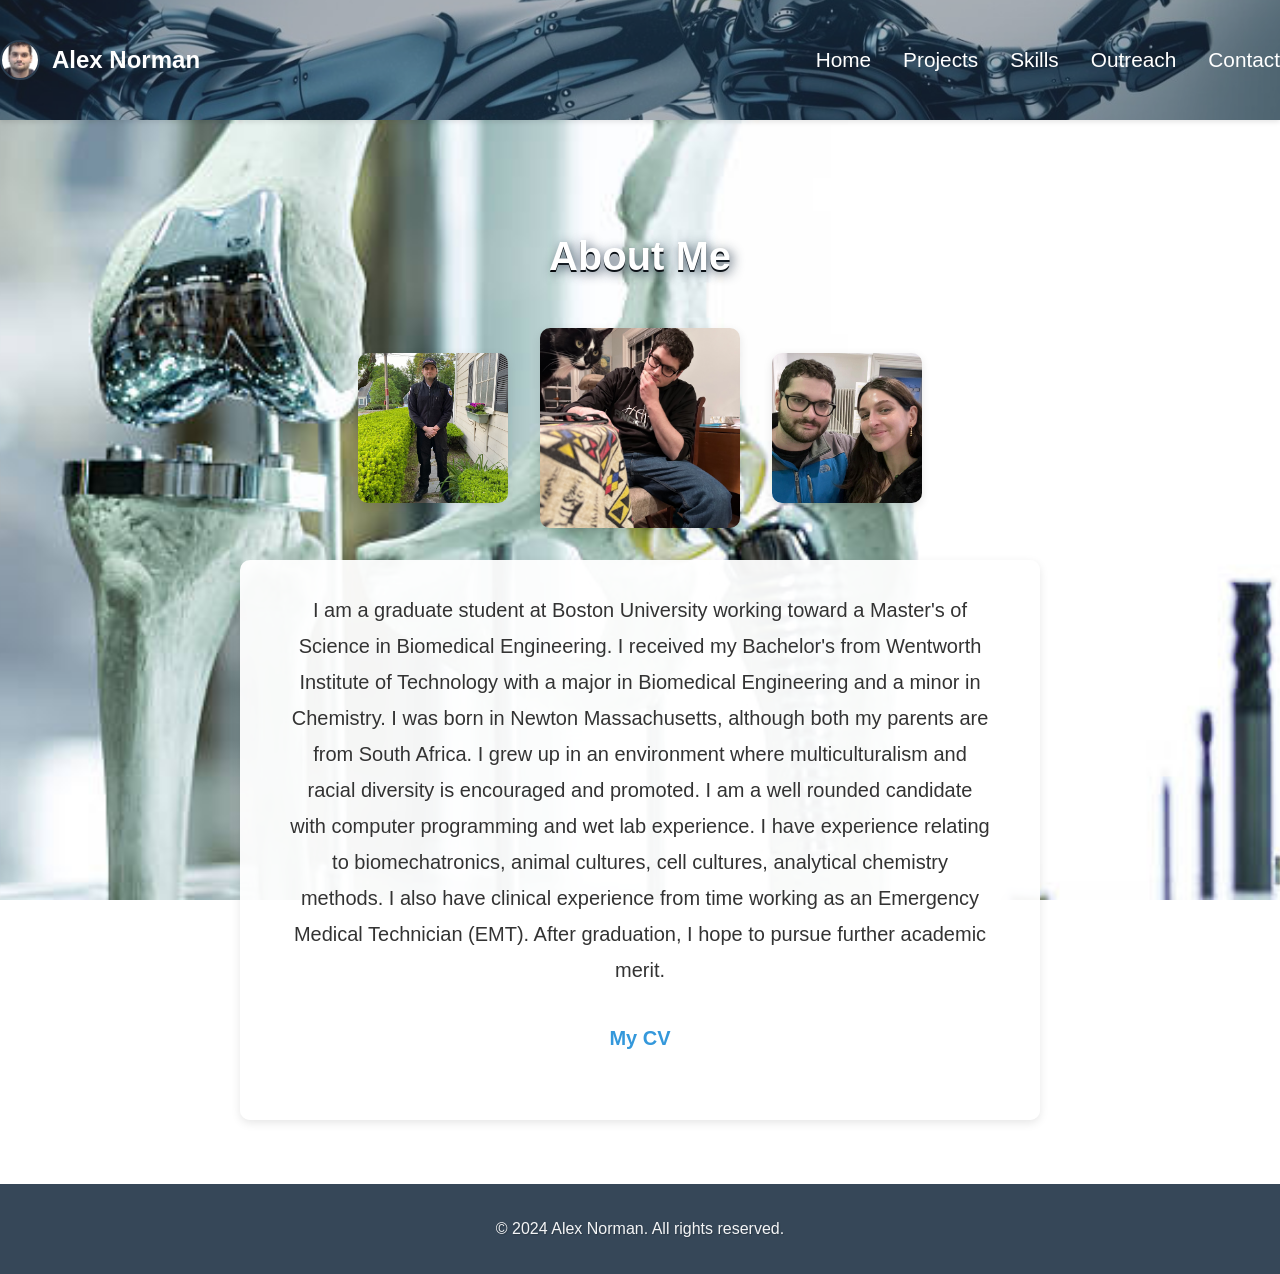
==== index.html @ 2d9ad55e "Add files via upload" ====
<!DOCTYPE html>
<html lang="en">
<head>
    <meta charset="UTF-8">
    <meta name="viewport" content="width=device-width, initial-scale=1.0">
    <title>Alex Norman</title>
    <link rel="icon" type="image/jpeg" href="">
    <link rel="stylesheet" href="styles.css">
    <link rel="stylesheet" href="https://cdnjs.cloudflare.com/ajax/libs/font-awesome/6.0.0/css/all.min.css">
</head>
<body>
    <header>
        <nav>
            <div class="logo-with-image">
                <img src="images/WEBLIB_H_USER.ISCRIPT1.FieldFormula.jpg" alt="Profile Picture" class="logo-img">
                <a href="index.html" class="logo">Alex Norman</a>
            </div>
            <ul class="nav-links">
                <li><a href="index.html">Home</a></li>
                <li><a href="projects.html">Projects</a></li>
                <li><a href="skills.html">Skills</a></li>
                <li><a href="outreach.html">Outreach</a></li>
                <li><a href="contact.html">Contact</a></li>
            </ul>
            <div class="burger">
                <div class="line1"></div>
                <div class="line2"></div>
                <div class="line3"></div>
            </div>
        </nav>
    </header>

    <section class="about">
        <h2>About Me</h2>
        <div class="about-images-row">
            <img src="images/1-0e289282.jpg" alt="About Image 1" class="about-img-extra">
            <img src="images/2-0e289282.jpg" alt="Profile Picture" class="about-img">
            <img src="images/3-0e289282.jpg" alt="Portfolio Picture" class="about-img-extra">
        </div>
        <div class="about-content centered">
            <div class="about-text">
                <p>I am a graduate student at Boston University working toward a Master's of Science 
                in Biomedical Engineering. I received my Bachelor's from Wentworth Institute of Technology 
                with a major in Biomedical Engineering and a minor in Chemistry. I was born in Newton Massachusetts, 
                although both my parents are from South Africa. I grew up in an environment where multiculturalism 
                and racial diversity is encouraged and promoted. I am a well rounded candidate with computer programming 
                and wet lab experience. I have experience relating to biomechatronics, animal cultures, cell cultures, 
                analytical chemistry methods. I also have clinical experience from time working as an 
                Emergency Medical Technician (EMT). After graduation, I hope to pursue further academic merit. </p>
                <div style="text-align: center; margin: 2rem 0;">
                    <a href="pdf documents/ALEX NORMAN Resume (Main) 2025.pdf" download class="download-link">My CV</a>
                </div>
            </div>
        </div>
    </section>

    <footer>
        <p>&copy; 2024 Alex Norman. All rights reserved.</p>
    </footer>

    <script src="script.js"></script>
</body>
</html>
---- styles.css ----
/* Reset and base styles */
* {
    margin: 0;
    padding: 0;
    box-sizing: border-box;
}

:root {
    --primary-color: #2c3e50;
    --secondary-color: #3498db;
    --text-color: #333;
    --light-bg: rgba(245, 245, 245, 0.95);
    --white: rgba(255, 255, 255, 0.95);
    --section-bg: rgba(255, 255, 255, 0.95);
    --card-bg: rgba(255, 255, 255, 0.98);
}

body {
    font-family: 'Segoe UI', Tahoma, Geneva, Verdana, sans-serif;
    line-height: 1.6;
    color: var(--text-color);
    background-image: url('images/prosthetics_bg.jpg');
    background-size: cover;
    background-position: center;
    background-attachment: fixed;
    background-repeat: no-repeat;
    min-height: 100vh;
    padding-top: 120px;
}

/* Header and Navigation */
header {
    background-color: transparent !important;
    box-shadow: 0 2px 5px rgba(0,0,0,0.1);
    position: fixed;
    width: 100%;
    top: 0;
    z-index: 1000;
    padding: 0;
    height: 120px;
}

nav {
    width: 100%;
    height: 120px;
    min-height: 120px;
    margin: 0;
    display: flex;
    align-items: center;
    justify-content: space-between;
    background-image: url('images/1700147900834.jpg');
    background-size: cover;
    background-position: center;
    background-repeat: no-repeat;
    position: relative;
}

nav::before {
    content: '';
    position: absolute;
    top: 0;
    left: 0;
    width: 100%;
    height: 100%;
    background: rgba(44, 62, 80, 0.4);
    z-index: 0;
}

nav > * {
    color: #fff !important;
    position: relative;
    z-index: 1;
}

.logo {
    font-size: 1.5rem;
    font-weight: bold;
    color: var(--primary-color);
    text-decoration: none;
}

.nav-links {
    display: flex;
    list-style: none;
    margin-left: -2rem;
    justify-content: center;
    gap: 2rem;
}

.nav-links li {
    margin-left: 0;
}

.nav-links a, .logo {
    color: #fff !important;
}

.nav-links a {
    text-decoration: none;
    color: #fff;
    transition: color 0.3s ease, transform 0.3s cubic-bezier(0.4,0,0.2,1);
    font-size: 1.3rem;
    font-weight: 500;
    display: inline-block;
}

.nav-links a:hover {
    color: var(--secondary-color);
    transform: scale(1.15);
}

/* Mobile Menu */
.burger {
    display: none;
    cursor: pointer;
}

.burger div {
    width: 25px;
    height: 3px;
    background-color: var(--text-color);
    margin: 5px;
    transition: all 0.3s ease;
}

@media (max-width: 768px) {
    .nav-links {
        position: fixed;
        top: 120px;
        left: 0;
        right: 0;
        width: 100vw;
        margin-left: 0;
        padding-left: 0;
        background-image: url('images/national-cancer-institute-L7en7Lb-Ovc-unsplash.jpg');
        background-size: cover;
        background-position: center;
        background-repeat: no-repeat;
        flex-direction: column;
        align-items: center;
        justify-content: flex-start;
        z-index: 1001;
        box-shadow: -2px 0 5px rgba(0,0,0,0.1);
        transform: translateY(-100%);
        opacity: 0;
        visibility: hidden;
        transition: transform 0.4s cubic-bezier(0.4, 0, 0.2, 1), 
                    opacity 0.4s cubic-bezier(0.4, 0, 0.2, 1), 
                    visibility 0.4s cubic-bezier(0.4, 0, 0.2, 1);
    }
    .nav-links::before {
        content: none;
    }
    .nav-links.nav-active {
        transform: translateY(0);
        opacity: 1;
        visibility: visible;
    }
    .nav-links > * {
        position: relative;
        z-index: 1;
        color: #fff !important;
    }

    .burger {
        display: block;
        position: absolute;
        right: 2rem;
        top: 50%;
        transform: translateY(-50%);
        z-index: 1100;
    }

    .burger div {
        background-color: #fff !important;
    }

    .toggle .line1 {
        transform: rotate(-45deg) translate(-5px, 6px);
    }
    .toggle .line2 {
        opacity: 0;
    }
    .toggle .line3 {
        transform: rotate(45deg) translate(-5px, -6px);
    }

    .nav-links li {
        margin-left: 0 !important;
        width: auto;
        text-align: center;
    }
    .nav-links a {
        width: auto;
        text-align: center;
        display: block;
    }
}

/* Hero Section */
.hero {
    height: 100vh;
    background: linear-gradient(135deg, rgba(44, 62, 80, 0.9), rgba(52, 152, 219, 0.9));
    display: flex;
    align-items: center;
    justify-content: center;
    text-align: center;
    color: var(--white);
    padding: 0 1rem;
}

.hero-content h1 {
    font-size: 3rem;
    margin-bottom: 1rem;
}

.cta-button {
    display: inline-block;
    padding: 1rem 2rem;
    background-color: var(--white);
    color: var(--primary-color);
    text-decoration: none;
    border-radius: 5px;
    margin-top: 2rem;
    transition: transform 0.3s ease;
}

.cta-button:hover {
    transform: translateY(-3px);
}

/* Sections */
section {
    padding: 2rem 1rem;
    background-color: transparent;
    margin: 1rem auto;
    max-width: 1200px;
    margin-top: 5rem;
}

section h2 {
    text-align: center;
    margin-bottom: 2rem;
    color: var(--primary-color);
    text-shadow: 1px 1px 2px rgba(0,0,0,0.1);
    background-color: var(--section-bg);
    padding: 0.25rem 1rem;
    border-radius: 5px;
    box-shadow: 0 3px 10px rgba(0,0,0,0.1);
    display: inline-block;
    margin-left: auto;
    margin-right: auto;
}

section.skills h2 {
    background-color: transparent;
    box-shadow: none;
    border-radius: 0;
    color: #fff;
    font-size: 2.5rem;
    font-weight: 900;
    text-shadow: 3px 3px 12px rgba(44,62,80,0.9), 0 2px 0 #000;
    padding: 0.5rem 2rem;
}

section.about h2,
section.projects h2,
section.outreach h2,
section.contact h2 {
    background-color: transparent;
    box-shadow: none;
    border-radius: 0;
    color: #fff;
    font-size: 2.5rem;
    font-weight: 900;
    text-shadow: 3px 3px 12px rgba(44,62,80,0.9), 0 2px 0 #000;
    padding: 0.5rem 2rem;
}

section.publications h2,
section.patents h2 {
    background-color: transparent;
    box-shadow: none;
    border-radius: 0;
    color: #fff;
    font-size: 2.5rem;
    font-weight: 900;
    text-shadow: 3px 3px 12px rgba(44,62,80,0.9), 0 2px 0 #000;
    padding: 0.5rem 2rem;
    text-align: center;
    margin-bottom: 1.5rem;
}

/* About Section */
.about {
    background-color: transparent;
    padding-top: 1rem;
    text-align: center;
}

.about-content {
    max-width: 800px;
    margin: 0 auto;
    display: flex;
    align-items: flex-start;
    gap: 2rem;
    background-color: var(--section-bg);
    padding: 2rem;
    border-radius: 10px;
    box-shadow: 0 3px 10px rgba(0,0,0,0.1);
}

.about-img {
    width: 300px;
    height: 300px;
    object-fit: cover;
    border-radius: 10px;
    box-shadow: 0 3px 10px rgba(0,0,0,0.1);
    flex-shrink: 0;
}

.about-content.centered {
    flex-direction: column;
    align-items: center;
    text-align: center;
    display: flex;
    gap: 2rem;
}

.about-content.centered .about-img {
    margin-bottom: 0;
}

.about-content.centered .about-text {
    max-width: 700px;
}

.about-text {
    font-size: 1.25rem;
    line-height: 1.8;
    color: var(--text-color);
    text-shadow: 1px 1px 1px rgba(255,255,255,0.5);
}

.about-images {
    display: flex;
    justify-content: center;
    align-items: center;
    gap: 2rem;
    margin-bottom: 2rem;
}

.about-img-extra {
    width: 180px;
    height: 180px;
    object-fit: cover;
    border-radius: 10px;
    box-shadow: 0 3px 10px rgba(0,0,0,0.1);
}

@media (max-width: 600px) {
    .about-images {
        flex-direction: column;
        gap: 1rem;
    }
    .about-img-extra {
        width: 100%;
        max-width: 250px;
        height: auto;
    }
}

.about-images-row {
    display: flex;
    justify-content: center;
    align-items: center;
    gap: 2rem;
    margin-bottom: 2rem;
}

.about-img-extra {
    width: 150px;
    height: 150px;
    object-fit: cover;
    border-radius: 10px;
    box-shadow: 0 3px 10px rgba(0,0,0,0.1);
}

.about-img {
    width: 200px;
    height: 200px;
    object-fit: cover;
    border-radius: 10px;
    box-shadow: 0 3px 10px rgba(0,0,0,0.1);
}

@media (max-width: 700px) {
    .about-images-row {
        flex-direction: column;
        gap: 1rem;
    }
    .about-img-extra, .about-img {
        width: 100%;
        max-width: 220px;
        height: auto;
    }
}

/* Projects Section */
.projects {
    display: flex;
    flex-direction: column;
    justify-content: center;
    align-items: center;
    min-height: 50vh;
    background-color: transparent;
    padding-top: 1rem;
    text-align: center;
}

.project-pyramid {
    display: grid;
    grid-template-columns: repeat(2, 1fr);
    gap: 2rem;
    max-width: 900px;
    margin: 0 auto;
    padding: 2rem;
    background-color: var(--section-bg);
    border-radius: 10px;
    box-shadow: 0 3px 10px rgba(0,0,0,0.1);
}

.project-card {
    background: var(--card-bg);
    padding: 2rem;
    border-radius: 10px;
    box-shadow: 0 3px 10px rgba(0,0,0,0.1);
    transition: transform 0.3s ease;
    text-align: center;
    text-decoration: none;
    color: var(--text-color);
}

.project-card:hover {
    transform: translateY(-5px);
    background-color: var(--secondary-color);
    color: var(--white);
}

.project-card h3 {
    color: var(--text-color);
    margin-bottom: 1rem;
    font-size: 1.5rem;
    font-weight: bold;
    text-align: center;
}

@media (max-width: 700px) {
    .project-pyramid {
        grid-template-columns: 1fr;
    }
}

/* Skills Section */
.skills {
    background-color: transparent;
    padding-top: 1rem;
    text-align: center;
}

.skills-container {
    display: grid;
    grid-template-columns: repeat(2, 1fr);
    gap: 2rem;
    max-width: 1200px;
    margin: 0 auto;
    padding: 2rem;
    background-color: transparent;
    border-radius: 0;
    box-shadow: none;
}

.skill-category {
    background: var(--card-bg);
    border-radius: 10px;
    box-shadow: 0 3px 10px rgba(0,0,0,0.1);
    padding: 2rem;
    margin-bottom: 2rem;
}

.skill-category h3 {
    color: #000;
    margin-bottom: 1.5rem;
    font-size: 2rem;
    font-weight: bold;
    text-align: center;
    text-shadow: 2px 2px 8px rgba(44,62,80,0.7), 0 1px 0 #000;
}

.skill-category ul {
    list-style: none;
    display: grid;
    grid-template-columns: repeat(auto-fill, minmax(200px, 1fr));
    gap: 1rem;
}

.skill-category li {
    margin-bottom: 0.5rem;
    padding: 0.5rem;
    background-color: var(--card-bg);
    border-radius: 5px;
    box-shadow: 0 2px 5px rgba(0,0,0,0.1);
    text-shadow: 1px 1px 1px rgba(255,255,255,0.5);
}

@media (max-width: 900px) {
    .skills-container {
        grid-template-columns: 1fr;
    }
    
    .skill-category ul {
        grid-template-columns: repeat(auto-fill, minmax(150px, 1fr));
    }
}

/* Contact Section */
.contact {
    background-color: transparent;
    padding-top: 1rem;
    text-align: center;
}

.contact-container {
    max-width: 800px;
    margin: 0 auto;
    background-color: var(--section-bg);
    padding: 2rem;
    border-radius: 10px;
    box-shadow: 0 3px 10px rgba(0,0,0,0.1);
}

.contact-form {
    display: flex;
    flex-direction: column;
    gap: 1rem;
}

.contact-form input,
.contact-form textarea {
    padding: 1rem;
    border: 1px solid rgba(0,0,0,0.1);
    border-radius: 5px;
    font-size: 1rem;
    background-color: var(--card-bg);
}

.contact-form textarea {
    height: 150px;
    resize: vertical;
}

.submit-button {
    padding: 1rem;
    background-color: var(--secondary-color);
    color: var(--white);
    border: none;
    border-radius: 5px;
    cursor: pointer;
    transition: background-color 0.3s ease;
}

.submit-button:hover {
    background-color: var(--primary-color);
}

.submit-button:disabled {
    background-color: #cccccc;
    cursor: not-allowed;
    transform: none;
}

.social-links {
    display: flex;
    justify-content: center;
    gap: 2rem;
    margin-top: 2rem;
}

.social-links a {
    color: var(--primary-color);
    font-size: 1.5rem;
    transition: color 0.3s ease;
}

.social-links a:hover {
    color: var(--secondary-color);
    transform: translateY(-3px);
}

/* Footer */
footer {
    text-align: center;
    padding: 2rem;
    background-color: rgba(44, 62, 80, 0.95);
    color: var(--white);
    margin-top: 2rem;
    text-shadow: 1px 1px 1px rgba(0,0,0,0.2);
}

/* Logo with image styles */
.logo-with-image {
    display: flex;
    align-items: center;
    gap: 0.75rem;
}

.logo-img {
    width: 40px;
    height: 40px;
    object-fit: cover;
    border-radius: 50%;
    border: 2px solid var(--primary-color);
}

@media (max-width: 768px) {
    .about-content {
        flex-direction: column;
        align-items: center;
        gap: 1.5rem;
    }
    .about-img {
        width: 150px;
        height: 150px;
    }
    .logo-img {
        width: 32px;
        height: 32px;
    }
}

.success-message {
    background-color: #4CAF50;
    color: white;
    padding: 1rem;
    border-radius: 5px;
    margin-top: 1rem;
    text-align: center;
    animation: fadeIn 0.3s ease-in;
}

@keyframes fadeIn {
    from {
        opacity: 0;
        transform: translateY(-10px);
    }
    to {
        opacity: 1;
        transform: translateY(0);
    }
}

/* Outreach Section */
.outreach {
    background-color: transparent;
    padding-top: 1rem;
    text-align: center;
}

.outreach-grid {
    display: grid;
    grid-template-columns: repeat(2, 1fr);
    gap: 2rem;
    max-width: 1200px;
    margin: 0 auto;
    padding: 2rem;
    background-color: var(--section-bg);
    border-radius: 10px;
    box-shadow: 0 3px 10px rgba(0,0,0,0.1);
}

.outreach-card {
    background: var(--card-bg);
    padding: 2rem;
    border-radius: 10px;
    box-shadow: 0 3px 10px rgba(0,0,0,0.1);
    transition: transform 0.3s ease;
    text-align: center;
    text-decoration: none;
    color: var(--text-color);
}

.outreach-card:hover {
    transform: translateY(-5px);
    background-color: var(--secondary-color);
    color: var(--white);
}

.outreach-card h3 {
    color: var(--text-color);
    margin-bottom: 1rem;
    font-size: 1.5rem;
    font-weight: bold;
    text-align: center;
}

@media (max-width: 700px) {
    .outreach-grid {
        grid-template-columns: 1fr;
    }
}

/* Project and Outreach Detail Sections */
.project-detail,
.outreach-detail {
    max-width: 800px;
    margin: 100px auto 50px;
    padding: 2rem;
    text-align: center;
}

.project-detail h2,
.outreach-detail h2 {
    color: #fff;
    margin-bottom: 1.5rem;
    font-size: 2rem;
    font-weight: bold;
    text-align: center;
    text-shadow: 2px 2px 8px rgba(44,62,80,0.7), 0 1px 0 #000;
    background: transparent;
    box-shadow: none;
    border-radius: 0;
}

.project-detail p,
.outreach-detail p {
    font-size: 1.1rem;
    line-height: 1.8;
    margin-bottom: 1.5rem;
    text-align: center;
    background: transparent;
    padding: 0;
    border-radius: 0;
    box-shadow: none;
}

.download-links-container {
    text-align: center;
    margin: 2rem 0;
    background: var(--white);
    padding: 2rem;
    border-radius: 10px;
    box-shadow: 0 3px 10px rgba(0,0,0,0.1);
}

.back-link {
    display: block;
    margin-top: 2rem;
    color: var(--secondary-color);
    text-decoration: none;
    font-weight: bold;
    text-align: left;
}

.back-link:hover {
    text-decoration: underline;
}

.download-link {
    color: var(--secondary-color);
    text-decoration: none;
    font-weight: bold;
}

.download-link:hover {
    text-decoration: underline;
}

/* Publications Section */
.publications {
    padding: 2rem;
    max-width: 1200px;
    margin: 0 auto;
}

.publications-grid {
    display: grid;
    grid-template-columns: repeat(auto-fit, minmax(300px, 1fr));
    gap: 2rem;
    margin-top: 2rem;
}

.publication-card {
    background: #fff;
    border-radius: 8px;
    padding: 1.5rem;
    box-shadow: 0 2px 4px rgba(0, 0, 0, 0.1);
    transition: transform 0.3s ease;
}

.publication-card:hover {
    transform: translateY(-5px);
}

.publication-card h3 {
    color: #333;
    margin-bottom: 1rem;
    font-size: 1.2rem;
}

.publication-authors {
    color: #666;
    font-style: italic;
    margin-bottom: 0.5rem;
}

.publication-journal {
    color: #444;
    font-weight: 500;
    margin-bottom: 0.5rem;
}

.publication-year {
    color: #666;
    margin-bottom: 0.5rem;
}

.publication-doi {
    color: #666;
    font-size: 0.9rem;
    margin-bottom: 1rem;
}

.publication-link {
    display: inline-block;
    color: #007bff;
    text-decoration: none;
    font-weight: 500;
    transition: color 0.3s ease;
}

.publication-link:hover {
    color: #0056b3;
    text-decoration: underline;
}

/* Patents Section */
.patents {
    padding: 2rem;
    max-width: 1200px;
    margin: 0 auto;
}

.patents-grid {
    display: grid;
    grid-template-columns: repeat(auto-fit, minmax(300px, 1fr));
    gap: 2rem;
    margin-top: 2rem;
}

.coming-soon {
    background: #fff;
    border-radius: 8px;
    padding: 2rem;
    box-shadow: 0 2px 4px rgba(0, 0, 0, 0.1);
    text-align: center;
}

.coming-soon h3 {
    color: #333;
    margin-bottom: 1rem;
    font-size: 1.5rem;
}

.coming-soon p {
    color: #666;
    font-size: 1.1rem;
}

.patent-card {
    background: var(--card-bg);
    padding: 2rem;
    border-radius: 10px;
    box-shadow: 0 3px 10px rgba(0,0,0,0.1);
    transition: transform 0.3s ease;
    text-align: left;
    text-decoration: none;
    color: var(--text-color);
}

.patent-card:hover {
    transform: translateY(-5px);
    background-color: var(--secondary-color);
    color: var(--white);
}

.patent-card h3 {
    color: var(--text-color);
    margin-bottom: 1rem;
    font-size: 1.5rem;
    font-weight: bold;
}

.patent-card p {
    margin-bottom: 0.5rem;
    font-size: 1rem;
    line-height: 1.6;
}

.patent-card .inventors {
    font-style: italic;
    margin-bottom: 0.5rem;
}

.patent-card .patent-office {
    font-weight: 500;
}

.patent-card .year {
    color: var(--secondary-color);
    font-weight: 500;
}

.patent-card:hover h3,
.patent-card:hover p,
.patent-card:hover .inventors,
.patent-card:hover .patent-office,
.patent-card:hover .year {
    color: var(--white);
}

@media (max-width: 700px) {
    .patents-grid {
        grid-template-columns: 1fr;
    }
}

html, body {
    overflow-x: hidden;
}

/* Hero Section for Index Page */
.hero {
    display: flex;
    align-items: center;
    justify-content: space-between;
    padding: 4rem 5%;
    min-height: 70vh;
    background: var(--section-bg);
    backdrop-filter: blur(10px);
    margin: 2rem 5%;
    border-radius: 15px;
    box-shadow: 0 8px 32px rgba(0, 0, 0, 0.1);
}

.hero-content {
    flex: 1;
    padding-right: 2rem;
}

.hero-content h1 {
    font-size: 3.5rem;
    color: var(--primary-color);
    margin-bottom: 0.5rem;
    font-weight: 700;
}

.hero-content h2 {
    font-size: 1.8rem;
    color: var(--secondary-color);
    margin-bottom: 1rem;
    font-weight: 400;
}

.hero-content p {
    font-size: 1.2rem;
    color: var(--text-color);
    margin-bottom: 2rem;
    line-height: 1.6;
}

.hero-buttons {
    display: flex;
    gap: 1rem;
    flex-wrap: wrap;
}

.btn-primary, .btn-secondary {
    padding: 1rem 2rem;
    border-radius: 8px;
    text-decoration: none;
    font-weight: 600;
    font-size: 1.1rem;
    transition: all 0.3s ease;
    display: inline-block;
    text-align: center;
}

.btn-primary {
    background-color: var(--secondary-color);
    color: white;
    border: 2px solid var(--secondary-color);
}

.btn-primary:hover {
    background-color: transparent;
    color: var(--secondary-color);
}

.btn-secondary {
    background-color: transparent;
    color: var(--primary-color);
    border: 2px solid var(--primary-color);
}

.btn-secondary:hover {
    background-color: var(--primary-color);
    color: white;
}

.hero-image {
    flex: 0 0 300px;
    text-align: center;
}

.profile-img {
    width: 250px;
    height: 250px;
    border-radius: 50%;
    object-fit: cover;
    border: 5px solid var(--secondary-color);
    box-shadow: 0 8px 24px rgba(0, 0, 0, 0.2);
}

/* Intro Summary Section */
.intro-summary {
    padding: 4rem 5%;
    background: var(--section-bg);
    backdrop-filter: blur(10px);
    margin: 2rem 5%;
    border-radius: 15px;
    box-shadow: 0 8px 32px rgba(0, 0, 0, 0.1);
}

.container {
    max-width: 1200px;
    margin: 0 auto;
    text-align: center;
}

.intro-summary h3 {
    font-size: 2.5rem;
    color: var(--primary-color);
    margin-bottom: 1.5rem;
}

.intro-summary > .container > p {
    font-size: 1.2rem;
    line-height: 1.8;
    color: var(--text-color);
    margin-bottom: 3rem;
    max-width: 800px;
    margin-left: auto;
    margin-right: auto;
}

.quick-links {
    display: grid;
    grid-template-columns: repeat(auto-fit, minmax(250px, 1fr));
    gap: 2rem;
    margin-top: 3rem;
}

.quick-link-card {
    background: var(--card-bg);
    padding: 2rem;
    border-radius: 12px;
    box-shadow: 0 4px 16px rgba(0, 0, 0, 0.1);
    transition: all 0.3s ease;
    text-align: center;
}

.quick-link-card:hover {
    transform: translateY(-5px);
    box-shadow: 0 8px 24px rgba(0, 0, 0, 0.15);
}

.quick-link-card i {
    font-size: 2.5rem;
    color: var(--secondary-color);
    margin-bottom: 1rem;
}

.quick-link-card h4 {
    margin-bottom: 1rem;
}

.quick-link-card h4 a {
    color: var(--primary-color);
    text-decoration: none;
    font-size: 1.3rem;
    font-weight: 600;
}

.quick-link-card h4 a:hover {
    color: var(--secondary-color);
}

.quick-link-card p {
    color: var(--text-color);
    line-height: 1.6;
}

/* Responsive Design for Index Page */
@media (max-width: 768px) {
    .hero {
        flex-direction: column;
        text-align: center;
        padding: 2rem;
    }
    
    .hero-content {
        padding-right: 0;
        margin-bottom: 2rem;
    }
    
    .hero-content h1 {
        font-size: 2.5rem;
    }
    
    .hero-content h2 {
        font-size: 1.4rem;
    }
    
    .hero-image {
        flex: none;
    }
    
    .profile-img {
        width: 200px;
        height: 200px;
    }
    
    .intro-summary {
        padding: 2rem;
    }
    
    .intro-summary h3 {
        font-size: 2rem;
    }
    
    .quick-links {
        grid-template-columns: 1fr;
        gap: 1.5rem;
    }
    
    .btn-primary, .btn-secondary {
        padding: 0.8rem 1.5rem;
        font-size: 1rem;
    }
}
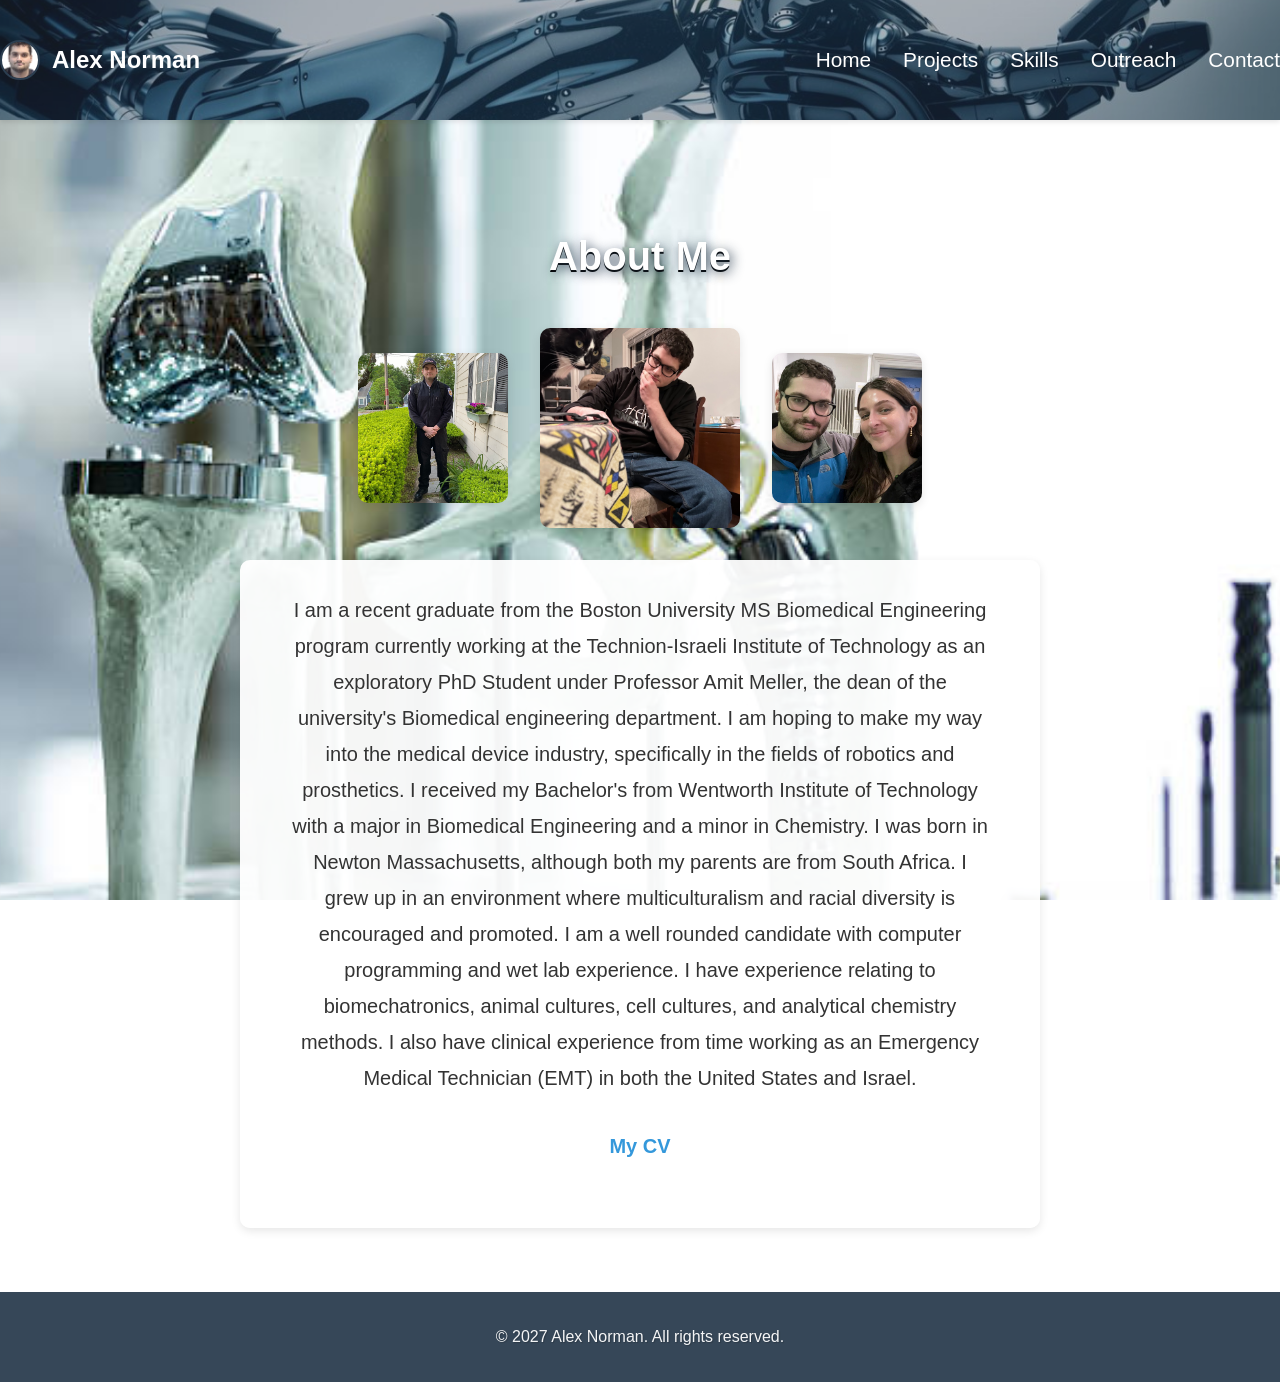
==== commit 0fe74299: "Update personal information and CV link in index.html" ====
--- a/index.html
+++ b/index.html
@@ -39,25 +39,26 @@
         </div>
         <div class="about-content centered">
             <div class="about-text">
-                <p>I am a graduate student at Boston University working toward a Master's of Science 
-                in Biomedical Engineering. I received my Bachelor's from Wentworth Institute of Technology 
-                with a major in Biomedical Engineering and a minor in Chemistry. I was born in Newton Massachusetts, 
-                although both my parents are from South Africa. I grew up in an environment where multiculturalism 
-                and racial diversity is encouraged and promoted. I am a well rounded candidate with computer programming 
-                and wet lab experience. I have experience relating to biomechatronics, animal cultures, cell cultures, 
-                analytical chemistry methods. I also have clinical experience from time working as an 
-                Emergency Medical Technician (EMT). After graduation, I hope to pursue further academic merit. </p>
+                <p>I am a recent graduate from the Boston University MS Biomedical Engineering program currently working at the 
+                Technion-Israeli Institute of Technology as an exploratory PhD Student under Professor Amit Meller, the dean of the
+                university's Biomedical engineering department. I am hoping to make my way into the medical device industry, 
+                specifically in the fields of robotics and prosthetics. I received my Bachelor's from Wentworth Institute of 
+                Technology with a major in Biomedical Engineering and a minor in Chemistry. I was born in Newton Massachusetts, 
+                although both my parents are from South Africa. I grew up in an environment where multiculturalism and racial
+                diversity is encouraged and promoted. I am a well rounded candidate with computer programming and wet lab experience. 
+                I have experience relating to biomechatronics, animal cultures, cell cultures, and analytical chemistry methods. I also
+                have clinical experience from time working as an Emergency Medical Technician (EMT) in both the United States and Israel.</p>
                 <div style="text-align: center; margin: 2rem 0;">
-                    <a href="pdf documents/ALEX NORMAN Resume (Main) 2025.pdf" download class="download-link">My CV</a>
+                    <a href="pdf documents/ALEX NORMAN Resume (Main) 2026.pdf" download class="download-link">My CV</a>
                 </div>
             </div>
         </div>
     </section>
 
     <footer>
-        <p>&copy; 2024 Alex Norman. All rights reserved.</p>
+        <p>&copy; 2027 Alex Norman. All rights reserved.</p>
     </footer>
 
     <script src="script.js"></script>
 </body>
-</html> +</html> 
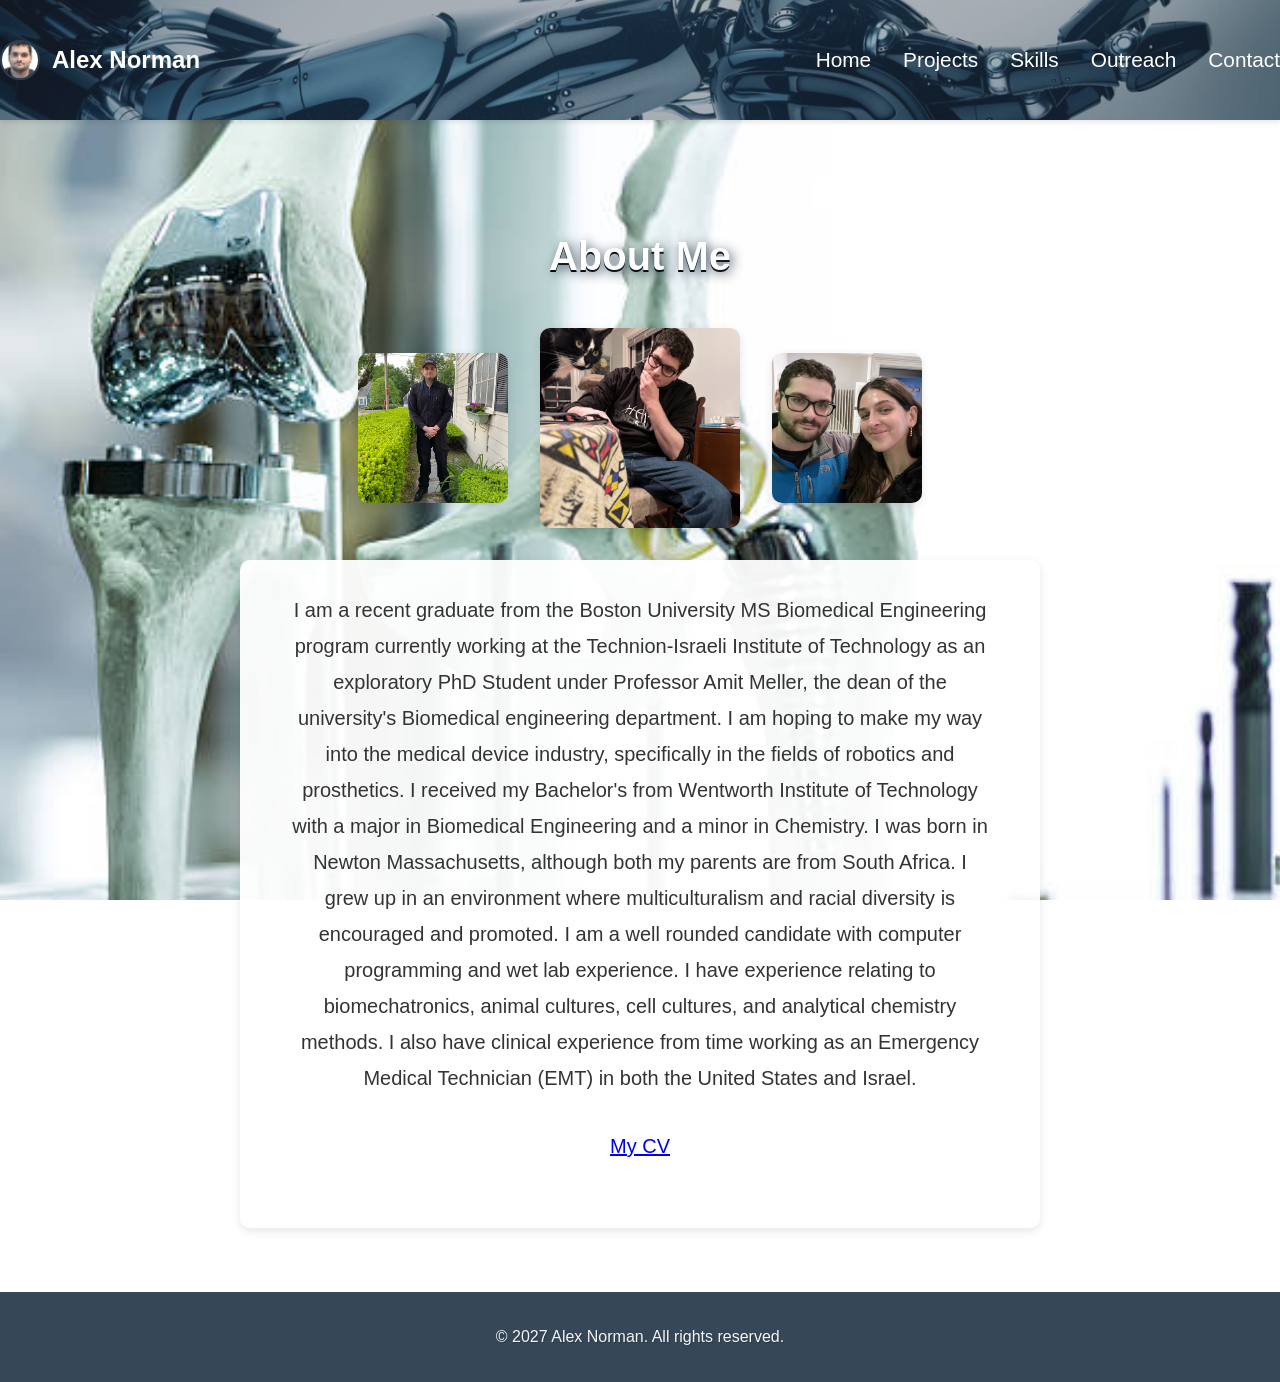
==== commit 27b8c4d3: "Remove class attribute from CV download link" ====
--- a/index.html
+++ b/index.html
@@ -49,7 +49,7 @@
                 I have experience relating to biomechatronics, animal cultures, cell cultures, and analytical chemistry methods. I also
                 have clinical experience from time working as an Emergency Medical Technician (EMT) in both the United States and Israel.</p>
                 <div style="text-align: center; margin: 2rem 0;">
-                    <a href="pdf documents/ALEX NORMAN Resume (Main) 2026.pdf" download class="download-link">My CV</a>
+                    <a href="pdf documents/ALEX NORMAN Resume.pdf" download>My CV</a>
                 </div>
             </div>
         </div>
@@ -58,7 +58,6 @@
     <footer>
         <p>&copy; 2027 Alex Norman. All rights reserved.</p>
     </footer>
-
     <script src="script.js"></script>
 </body>
 </html> 
